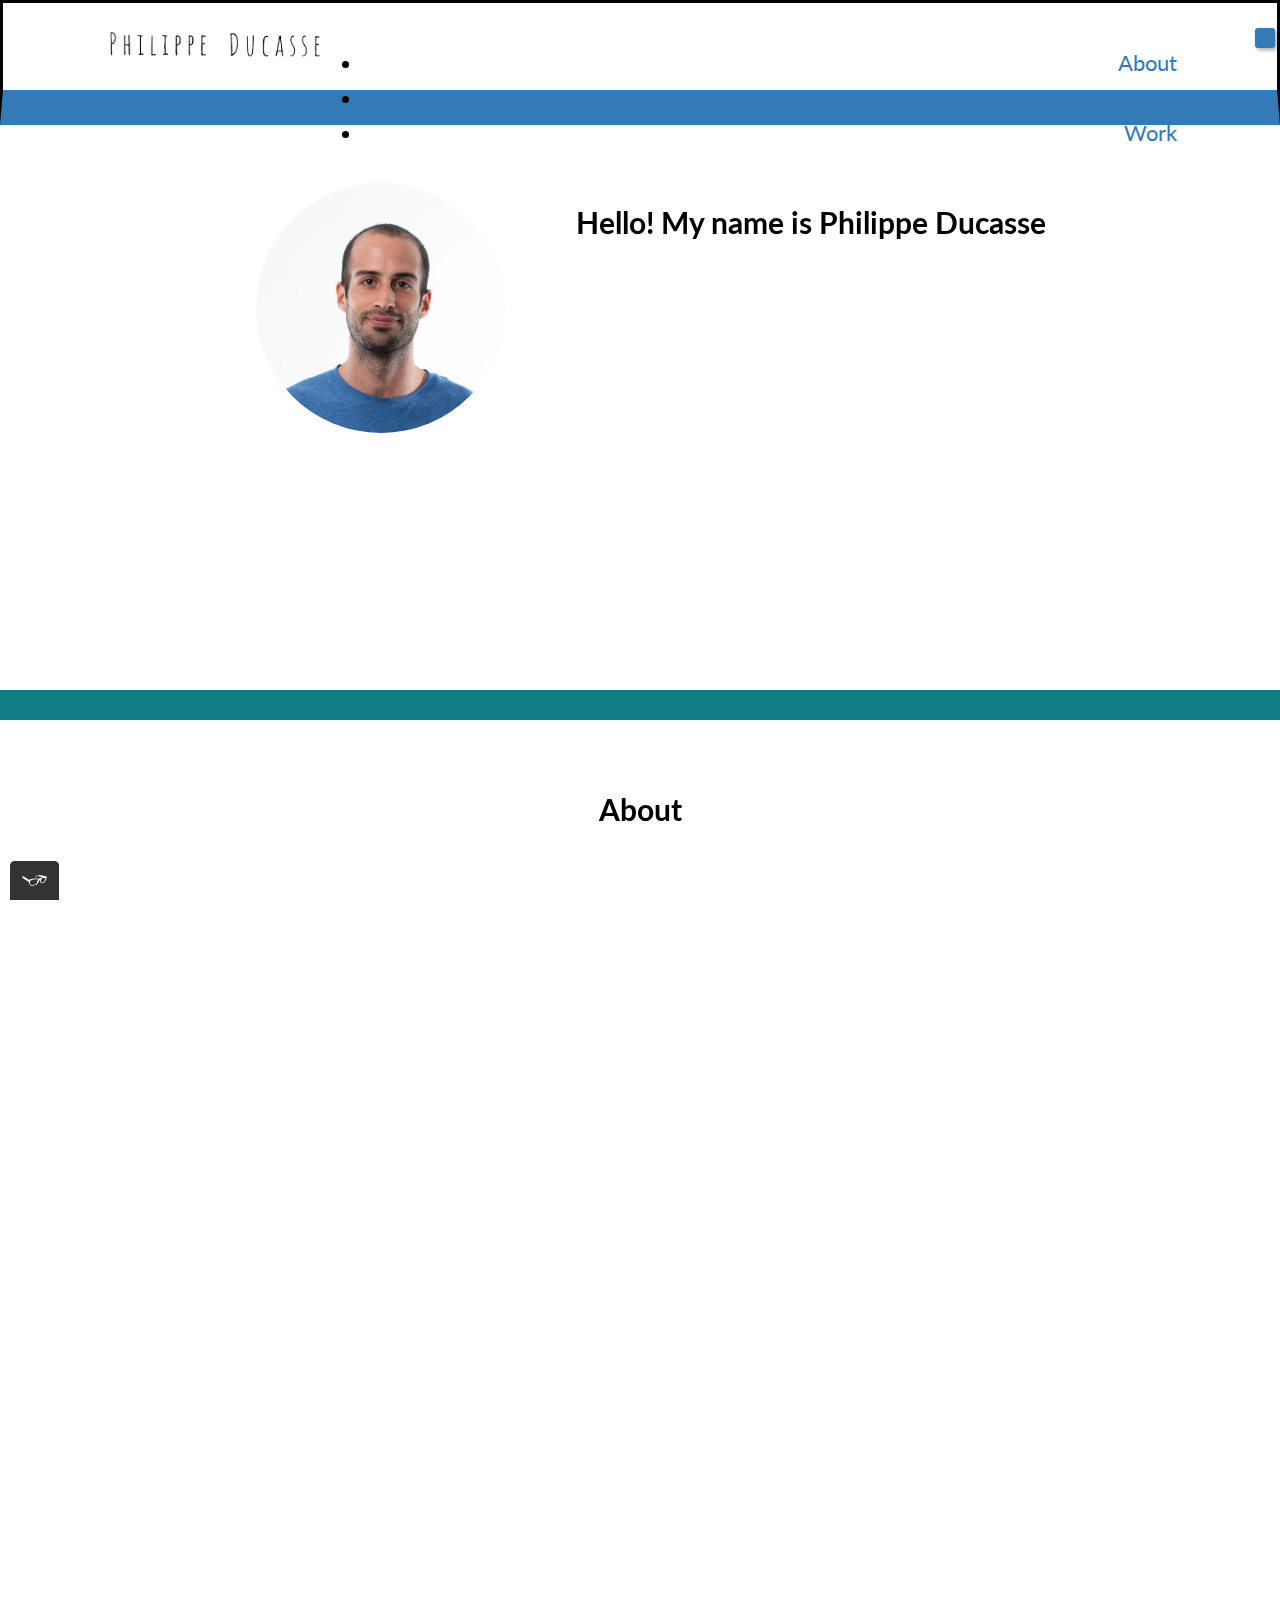
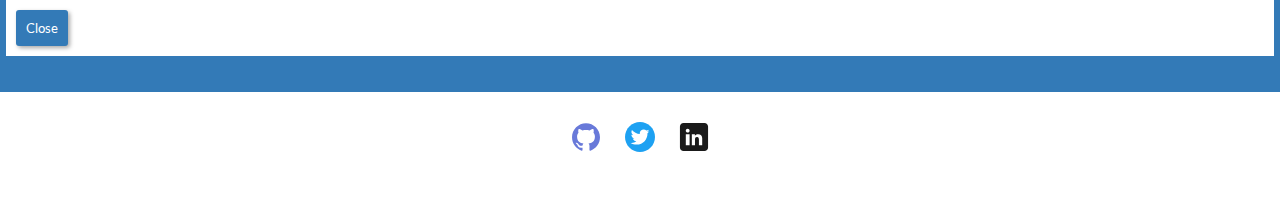
==== index.html @ f74b8f31 "changed angular ss" ====
<!DOCTYPE html>
<html lang="en">

<head>
    <meta name="viewport" content="width=device-width, initial-scale=1" charset="UTF-8">
    <title>Philippe Ducasse Portfolio</title>
    <link class="shortcut-icon" rel="shortcut icon" type="image/x-icon" href="img/logo.svg" height="auto">
    <link rel="normalize" type="text/css" href="css/normalize.css">
    <link href="https://fonts.googleapis.com/css2?family=Lato:wght@400;700&display=swap" rel="stylesheet">
    <link href="https://cdn.jsdelivr.net/npm/bootstrap@5.3.1/dist/css/bootstrap.min.css" rel="stylesheet"
        integrity="sha384-4bw+/aepP/YC94hEpVNVgiZdgIC5+VKNBQNGCHeKRQN+PtmoHDEXuppvnDJzQIu9" crossorigin="anonymous">
    <link rel="stylesheet" type="text/css" href="css/styles.css">
</head>

<body>
    <header class="page-header">
        <a href="#home">
            <img class="page-header__item page-header__logo" src="img/PDname_inline.png" alt="philippe ducasse">
        </a>
        <nav class="navbar navbar-expand-md page-header__item">
            <button class="navbar-toggler" type="button" data-bs-toggle="collapse"
                data-bs-target="#navbarSupportedContent" aria-controls="navbarSupportedContent" aria-expanded="false"
                aria-label="Toggle navigation">
                <span class="navbar-toggler-icon"></span>
            </button>

            <div class="collapse navbar-collapse" id="navbarSupportedContent">
                <ul class="navbar-nav mr-auto">
                    <li class="nav-item active">
                        <a class="nav-link navigation-list__item" href="#about" id="nav-home">About </a>
                    </li>
                    <li class="nav-item">
                        <a class="nav-link navigation-list__item" href="#contact">Contact</a>
                    </li>
                    <li class="nav-item">
                        <a class="nav-link navigation-list__item" href="#work">Work</a>
                    </li>

                </ul>
            </div>
        </nav>
    </header>
    <section class="profile" id="home">
        <img src="img/portrait.jpg" alt="portrait of Philippe Ducasse" class="profile__portrait slide-in left">
        <div class="profile__description">
            <h1 class="slide-in right profile-title">Hello! My&nbsp;name&nbsp;is Philippe&nbsp;Ducasse</h1>
            <br>
            <h5 class="profile__description--summary slide-in bottom">
                I am a full-stack Javascript and Python web-developer with a background in circus and performance arts.
                <br>
                I am currently working as a front-end developer intern at <a href="https://github.com/Recruit-Bio" target="_blank">Recruit.Bio</a>.
                <br>
                Currently based in Berlin, Germany.
            </h5>
        </div>
    </section>
    <div class="background-bar2 hidden left"></div>
    <section class="about" id="about">
        <div class="hidden right">
            <h1>About</h1>
            <article>
                <p class="profile__description--summary hidden bottom">
                    I am a full-stack Javascript and Python web developer, primarily focused on ReactJS. After almost 10 years in the field of
                    contemporary circus and performance arts, I have switched to web development.
                    The experience I have acquired through performing arts, in particular my discipline and commitment to
                    hard work, attention to detail, and ability to
                    think outside the box give me unique skills in the field of software development.
                       
                </p>
            </article>
        </div>
        <div class="skills">
            <h3 class="skills-text  hidden left"> I am well versed in the following languages and frameworks:</h3>
            <img class="hidden left" src="img/Languages_logos/html.svg" alt="HTML logo" title="HTML">
            <img class= "hidden right" src="img/Languages_logos/css_logo.png" alt="css logo">
            <img class= "hidden bottom" src="img/Languages_logos/javascript.svg" alt="javascript logo">
            <img class= "hidden right" src="img/Languages_logos/typescript.svg" alt="typescript logo">
            <img class= "hidden left" src="img/Languages_logos/python.png" alt="python logo">
            <img class= "hidden left" src="img/Languages_logos/react.svg" alt="react logo">
            <img class= "hidden right" src="img/Languages_logos/react-native.svg" alt="react native logo">
            <img class= "hidden bottom" src="img/Languages_logos/node_logo.png" alt="node js logo">
            <img class= "hidden left" src="img/Languages_logos/angular.svg" alt="angular logo">
            <img class= "hidden right" src="img/Languages_logos/jquery.png" alt="Jquery logo">
            <img class= "hidden bottom" src="img/Languages_logos/bootstrap_logo.png" alt="bootstrap logo">
            <img class= "hidden left" src="img/Languages_logos/mongodb_logo.png" alt="mongoDB logo">
            <img class= "hidden bottom" src="img/Languages_logos/git-icon-logo-svg-vector.svg" alt="git logo">
            <img class= "hidden left" src="img/Languages_logos/firebase_logo.PNG" alt="firebase logo">
            <img class= "hidden right" src="img/Languages_logos/heroku.svg" alt="heroku logo">
            <img class= "hidden bottom" src="img/Languages_logos/aws.svg" alt="aws logo">
            <h5 class="skills-text  hidden left"> Appart from a variety of programming languages, I am also fluent in 5 regular languages!</h5>
            <img class= "hidden bottom" src="img/country_flags/uk.svg" alt="france logo">
            <img class= "hidden top" src="img/country_flags/germany.png" alt="france logo">
            <img class= "hidden left" src="img/country_flags/france.png" alt="france logo">
            <img class= "hidden right" src="img/country_flags/italy.png" alt="france logo">
            <img class= "hidden bottom" src="img/country_flags/spain.svg" alt="france logo">



        </div>
        <a href="files/Ducasse-Philippe-CV.pdf" class="button hidden left" download>Download my CV</a>
    </section>
    <div class="background-bar1 hidden right"></div>
    <section class="contact hidden right" id="contact">
        <h1 class="contact hidden right">Contact</h1>
        <br>
        <h5 class="hidden left"> Want me on your team? Feel free to reach out to me on your prefered platform. I'm also very open for any collaborations.</h5>
        <br>
        <div class="hidden right">
        <h5>
            Telephone: <a href="tel:+4915203723752"> +4915203723752</a>
        </h5>
        <h5>
            Email: <a href="mailto:info@philippeducasse.com">info@philippeducasse.com</a>
        </h5>
        <h5>
            <a href="https://www.linkedin.com/in/philippe-ducasse/">LinkedIn</a>
        </h5>
        </div>
    </section>
    <div class="my-work" id="work">
        <div class="background-bar2 hidden right"></div>
        <h1 class="work-title hidden left ">My Work</h1>
        <container class="grid">
        </container>
    </div>

        <!-- Modal -->
        <div class="modal fade" id="projectModalCenter" tabindex="-1" role="dialog"
            aria-labelledby="projectModalCenterTitle" aria-hidden="true">
            <div class="modal-dialog modal-dialog-centered" role="document">
                <div class="modal-content">
                    <div class="modal-header">
                        <h5 class="modal-title" id="projectModalLongTitle"></h5>
                    </div>
                    <div class="modal-body">
                    </div>
                    <div class="modal-footer">
                        <button type="button" class="btn btn-primary" data-bs-dismiss="modal">Close</button>
                    </div>
                </div>
            </div>
        </div>
    <footer class="page-footer">
        <div class="social-media">
            <a href="https://github.com/philippeducasse" target="_blank">
                <img src="img/github_icon.svg" alt="Githublogo">
            </a>
            <a href="https://twitter.com/PhiDucasse" target="_blank ">
                <img src="img/twitter_icon.svg" alt="Twitterlogo">
            </a>
            <a href="https://linkedin.com/in/philippe-ducasse-817494294" target="_blank">
                <img src="img/linkdin_icon.svg" alt="Linkdinlogo">
            </a>
        </div>
    </footer>
    <script src="js/tota11y.min.js"></script>
    <script defer src="js/animations.js"></script>
    <script src="https://cdn.jsdelivr.net/npm/bootstrap@5.3.1/dist/js/bootstrap.bundle.min.js"
    integrity="sha384-HwwvtgBNo3bZJJLYd8oVXjrBZt8cqVSpeBNS5n7C8IVInixGAoxmnlMuBnhbgrkm"
    crossorigin="anonymous"></script>
    <script src="https://code.jquery.com/jquery-2.1.3.min.js"></script>
    <script src="http://maxcdn.bootstrapcdn.com/bootstrap/3.3.1/js/bootstrap.min.js"></script>
    <script src="js/script.js"></script>
</body>

</html>
---- css/styles.css ----
:root {
    --primary-color:#337ab7;
    --secondary-color:#107d85;
    --tertiary-color:#94b1cf;
    --fourth-color:#489c79;
    --text-color:#fff;
    --font-weight-1:700;
}

/* BODY */

* {
    box-sizing: border-box;
}
html {
    scroll-behavior: smooth;
    overflow-x: hidden;
  }
.shortcut-icon{
    max-width: auto;
    height: auto;
}
body {
    font-family: 'Lato', sans-serif;
    font-weight: 400;
    font-size: 16px;
    line-height: 1.6;
    margin: 0;
    min-height: 100vh;
    display: flex;
    flex-direction: column;
   
}

section{
    min-height:50vh;
    margin:4.5% 20%;
}

h1 {
    font-size: 30px;
    font-weight: var(--font-weight-1);
    margin: 15px 0;
}
h2 {
    margin-top: 0;
    margin-bottom: 25px;
    font-size: 24px;
    font-weight: var(--font-weight-1);
}
h3 {
    font-size: 18px;
    font-weight: var(--font-weight-1);
}
a {
    color: var(--primary-color);
  }

a:hover, a:focus {
    color: var(--tertiary-color)
}

a:active {
    color: var(--tertiary-color);
}
button,
.button{
    border: none;
    display: inline-block;
    font-family: inherit;
    background-color:var(--primary-color);
    box-shadow: 2px 2px 4px rgba(0, 0, 0, 0.34);
    color:var(--text-color);
    text-decoration: none;
    padding:10px;
    border-radius: 3px;
    transition:500ms;
    margin: 30px;
}

.button:hover,
.button:focus{
    cursor: pointer;
    opacity: 0.8;
}




/* HEADER */
.page-header{
    display: flex;
    width: 100%;
    height: 125px;
    padding: 20px 100px;
    border-bottom: 35px solid var(--primary-color);
    /* border-image: linear-gradient(45deg,var(--primary-color),var(--tertiary-color))1; */
    border-bottom-width: 35px;
    border-style: solid;
    background-color: #fffF;
}
.page-header__logo{
    width: 220px; 
    padding-bottom: 15px;
}
.page-header__item {
    flex-basis: 150px;
    flex-shrink: 1;
    font-size: 22px;
}
.page-header__item:last-child{
    flex-grow:1;
    text-align: right;
}
.navigation-list__item--active {
    text-decoration: none;
}
.navigation-list{
    list-style-type: none;
}
.navigation-list li{
    display: inline-block;
    margin-left: 15px;
}
.navigation-list__item{
    text-decoration: none;
}
.nav-item{
    z-index: 5;
}

.collapse{
    justify-content: right;
}
.navbar-toggler{
    margin: 5px;
    display: flex;
    position:absolute;
    right: 0;
}

/* INDEX PAGE */

.profile {
    display: flex;
    justify-content: center;
    position: relative;
    
}

.profile__portrait {
    width: 250px;
    height: 250px;
    margin-right: 70px;
    float:left;
    border-radius: 50%;
}

/* ABOUT PAGE */
article{
    margin-top: 30px;
}
.about {
    text-align: center;
    margin-top: 50px;
}

.skills {
    margin-top: 30px;
}
.skills-text{
    margin: 30px 0;
}
.skills img {
    width: 50px;
    height:50px;
    margin: 10px;
}

/* CONTACT PAGE */

.contact{
    text-align: center;
}
.contact__form{
    margin:50px
}
.standard-label{
    padding: 30px 30px;
    margin-top: 30px;
}
.contact h5{
    margin: 20px 0;
}
/* FOOTER */

.page-footer {
    clear: both;
    display: flex;
    flex-direction:column;
    text-align: center;
    padding-bottom: 30px;
    border-top: 30px solid var(--primary-color);
    margin-top: auto;
}
.social-media img{
    padding: 10px;
    margin-top: 20px;
}
.social-media a:hover{
    text-decoration: none;
}
.social-media a{
    text-decoration: none;
}

/* WORK PAGE */

.work-title{
    text-align: center;
    padding: 30px 0;
    
}

#technologies{
    text-align: left;
}
    /* start grid fallback */
.my-work{
    background-color: #fff;
    padding: 30px 0 50px;
}
/* end grid fallback */
.screenshot{
    width: 80%;
    margin: 20px auto;
}
.btn {
    margin: 10px;
    display: inline-block;
}

.modal-button {
     display: flex;
     align-items: center;
     justify-content: center;
     margin: 0 auto;
    background-color: var(--primary-color);
}
.background-bar1{
    width: 100%;
    height: 30px;
    /* background-image: linear-gradient(45deg, var(--primary-color),var(--tertiary-color)); */
    background-color: var(--primary-color);

    z-index:0;
    transition: 3s!important;
     
}
.background-bar2{
    width: 100%;
    height: 30px;
    /* background-image: linear-gradient(45deg,var(--tertiary-color), var(--primary-color)); */
    background-color: var(--secondary-color);
    z-index:0;
    transition: 3s!important;
}
/* .background-bar3{
    position: absolute;
    top: 100px;
    width: 100%;
    height: 100px;
    background-color: #578ab7;
    z-index:0;
} */

/* GRID */

@supports (display:grid) { /*tells the bowser that if it can support it, display this property*/

    .grid{
        display:grid;
        grid-template-columns: 1fr 1fr 1fr;
        grid-gap: 25px;
        
    }
.grid__item {
    display: flex;
    flex-direction: column;
    justify-content: space-around;
    padding:20px;   
    text-align: center;
    width: auto; /*makes browser take up as much space as given*/
    min-width: 200px;
    height: 370px;
    margin: 0;
    border: 6px solid var(--primary-color);
    background-color: #fff;
    border-radius: 10px;
    box-shadow: 8px 8px 8px rgba(0, 0, 0, 0.34);

}
.grid__item:nth-child(2){
    transition-delay: 200ms;
}
.grid__item:nth-child(3){
    transition-delay: 400ms;
}
.grid__item:nth-child(4){
    transition-delay: 600ms;
}
.grid__item:nth-child(5){
    transition-delay: 200ms;
}
.grid__item:nth-child(6){
    transition-delay: 400ms;
}


.grid__item:hover {
    border: 6px solid var(--tertiary-color);
    transition: 800ms;
    box-shadow: none;

}

}

/* MODAL */

.modal-image {
    max-width: 400px;
    max-height: 500px;
    display: flex;
    margin: 10px auto;
    transition: transform .2s; /* Animation */
}
.modal-image:hover {
    transform: scale(1.2);
}
.modal-content {
    border: 6px solid var(--primary-color);
}
.modal-title {
    text-align: center;
}
.modal-header{
    border-bottom: 5px solid var(--primary-color);
    justify-content: center;
    padding-bottom: 0;
}
.modal-footer{
    border-top: 5px solid var(--primary-color);
}
.project-description {
    margin: 30px 15px 15px;
}
.modal-links{
    margin: 0 auto;
    text-align: center;
}
.modal-github-link {
    display: block;
}
.live-link {
    display: block;
}
.btn-primary{
    background-color: var(--primary-color);
}
.btn-primary:hover{
    background-color: var(--secondary-color);
}

/* ANIMATIONS */

/* no transitions if user has this setting */
@media(prefers-reduced-motion){
    .hidden{
        transition:none
    }
}
.slide-in {
    opacity:0;
    filter:blur(5px);
    transition: all 1s;
}
.hidden{
    opacity:0;
    filter:blur(5px);
    transition: all 1s;

}
.hidden.left {
    transform: translateX(-10vw);
}

.hidden.right {
    transform: translateX(10vw);
}
.hidden.bottom {
    transform: translateY(10vh);
} 
.slide-in.left {
    transform: translateX(-10vw);
}

.slide-in.right {
    transform: translateX(10vw);
}
.slide-in.bottom {
    transform: translateY(10vh);
}
.shows {
    opacity: 1 ;
    filter: blur(0);
    transform: translateX(0) !important;
    transform: translate(0) !important;
    transition: all 1.5s;
}


/* CASE STUDY PAGE */

.case-study{
    display: flex;
    margin: 6% 3%;
    flex-direction: column;
    justify-content: center;
    align-items: center;
    flex-shrink: 1;
    border: 5px solid var(--primary-color); 
    border-radius: 10px;
    background-color: #fff;
}
.case-study-body{
    background-color: #d0deed
}
.case-study h1{
    margin-bottom: 4%;
}
.case-study img {
    max-width: 60%;
    min-width: 20%;
    width: auto;
    height: auto;
    margin: 5% 0;
    border-radius: 10px;
}
.cs-title{
    color: var(--primary-color);
    display: flex;
    justify-content: center;
    margin-top: 50px;
}
.case-study section{
    margin: 0 7%;
  
}
.overview img{
    float: right;
    width: 100%;
}

.text-img{
    display: flex;
    flex-direction: row;
}
.text-text{
    width: 50%;
    padding: 5%;
}
.overview-text{
    padding: 20px;
}

.objective img {
    max-width: 100%;
    height: auto;
}
.cs-favorites{
    max-width: 100%!important;
}
#purpose-img{
    width: 50%;
}
#challenges-img{
    width: 50%;
}
.cs-links a{
    padding: 30px
}
.challenges h2{
    margin-top: 20px
}

/* RESPONSIVE BREAKPOINTS */
@media (max-width:500px){
    .profile{
        flex-direction: column;
        align-items: center;
        text-align: center;
    }
    .profile__portrait{
        margin: 0 0 30px;
    }
    .profile__description{
        width: 300px;
    }
    .profile__description--summary{
        font-size: 14px;
    }
    .grid {
        grid-template-columns: 1fr;
        margin: 0;
        
        }
        .grid__item{
            max-width: 80%;
            margin: 0 auto;
        }
        .grid__item img {
            max-width: 200px;
        }
    .modal-image {
        max-width: 250px;
    }
    .page-header{
        margin:0;
        padding: 20px
    }
    .page-header__logo{
        max-width: 100%;
        min-width: 60%;
        padding: 10px 0 0;
    }
    .about{
        padding: 0 20px;
    }
    #about{
            margin: 0 30px;
        }
    #about h1{
        margin-top: 20px;
    }
    
    .profile h1{
        font-size: 22px;
    }
    .profile p {
        font-size: 14px;
    }
    .profile__description{
        width: 90%;
    }
    .navbar-collapse.show{
        margin-top: 80px;
    }
    .navbar-collapse.show{
        margin-top: 32px;
        font-size: 22px;
        padding: 0;
    }
    #nav-home{
        padding-top: 25px;
        color: #fff;
    }
    .nav-link:hover{
        color: var(--tertiary-color);
    }
    #about{
        margin: 0 30px;
    }
    .text-img{
        flex-direction: column;
        align-items: center;
    }
    .text-text{
        width: 100%;
    }
}
@media (min-width:500px) and (max-width:650px){
    .grid{
        grid-template-columns: 1fr 1fr;
        margin: 0 20px;
        }
        .profile{
            flex-direction: column;
            align-items: center;
            text-align: center;
            margin: 50px;
        }
        .profile__portrait{
            margin: 0 0 30px;
        }
        .profile__description{
            width: 90%;
        }
        .profile h1{
            font-size: 22px;
        }
        .profile p {
            font-size: 14px;
        }
        .page-header{
            padding: 20px 50px;
        }
        .navbar-collapse.show{
            margin-top: 80px;
        }
        .navbar-collapse.show{
            margin-top: 32px;
            font-size: 20px;
            padding: 0;
        }
        
        #about{
            margin: 0 30px;
        }
        .text-img{
            flex-direction: column;
            align-items: center;
        }
        .text-text{
            width: 100%;
        }
        }
@media (min-width: 650px) and (max-width:750px){
    .grid{
        grid-template-columns: 1fr 1fr;
        margin: 0 25px;
    }
    .profile h1{
        font-size: 22px;
    }
    .profile p {
        font-size: 14px;
    }
    .profile{
        flex-direction: column;
        align-items: center;
        text-align: center;
        margin: 50px;
    }
    .profile__portrait{
        margin: 0 0 30px;
    }
    .profile__description--summary{
        font-size: 18px;
    }
    .navbar-collapse.show{
        margin-top: 32px;
        font-size: 22px;
        padding: 0;
    }
    #nav-home{
        padding-top: 25px;
        color: #fff;
    }
    #about{
        margin: 0 50px;
    }
    .text-img{
        flex-direction: column;
        align-items: center;
    }
    .text-text{
        width: 100%;
    }
}
@media (min-width: 750px) and (max-width:900px){
    .grid{
        grid-template-columns: 1fr 1fr;
        grid-gap: 50px;
        margin: 0 50px;
    }
    .profile p {
        font-size: 14px;
    }
    .profile h1 {
        font-size: 22px;
    }
    #about{
        margin: 0 50px;
    }
    .text-img{
        flex-direction: column;
        align-items: center;
    }
    .text-text{
        width: 100%;
    }
}
@media (min-width:900px) and (max-width:1100px){
    .grid{
        grid-gap: 30px;
        margin: 0 50px;
    }
    
    h1{
    font-size: 30px;
    }
    .profile h1 {
        display: block;
    }   
}
@media(min-width:1100px){
    .grid {
        grid-gap: 50px;
        margin: 0 100px;
    }
    .profile h1 {
        display: block;
    }
    .profile-title{
        width: 120%;
    }
}
/* chattyApp video */

.video-container{
    display: flex;
    align-items: center;
}
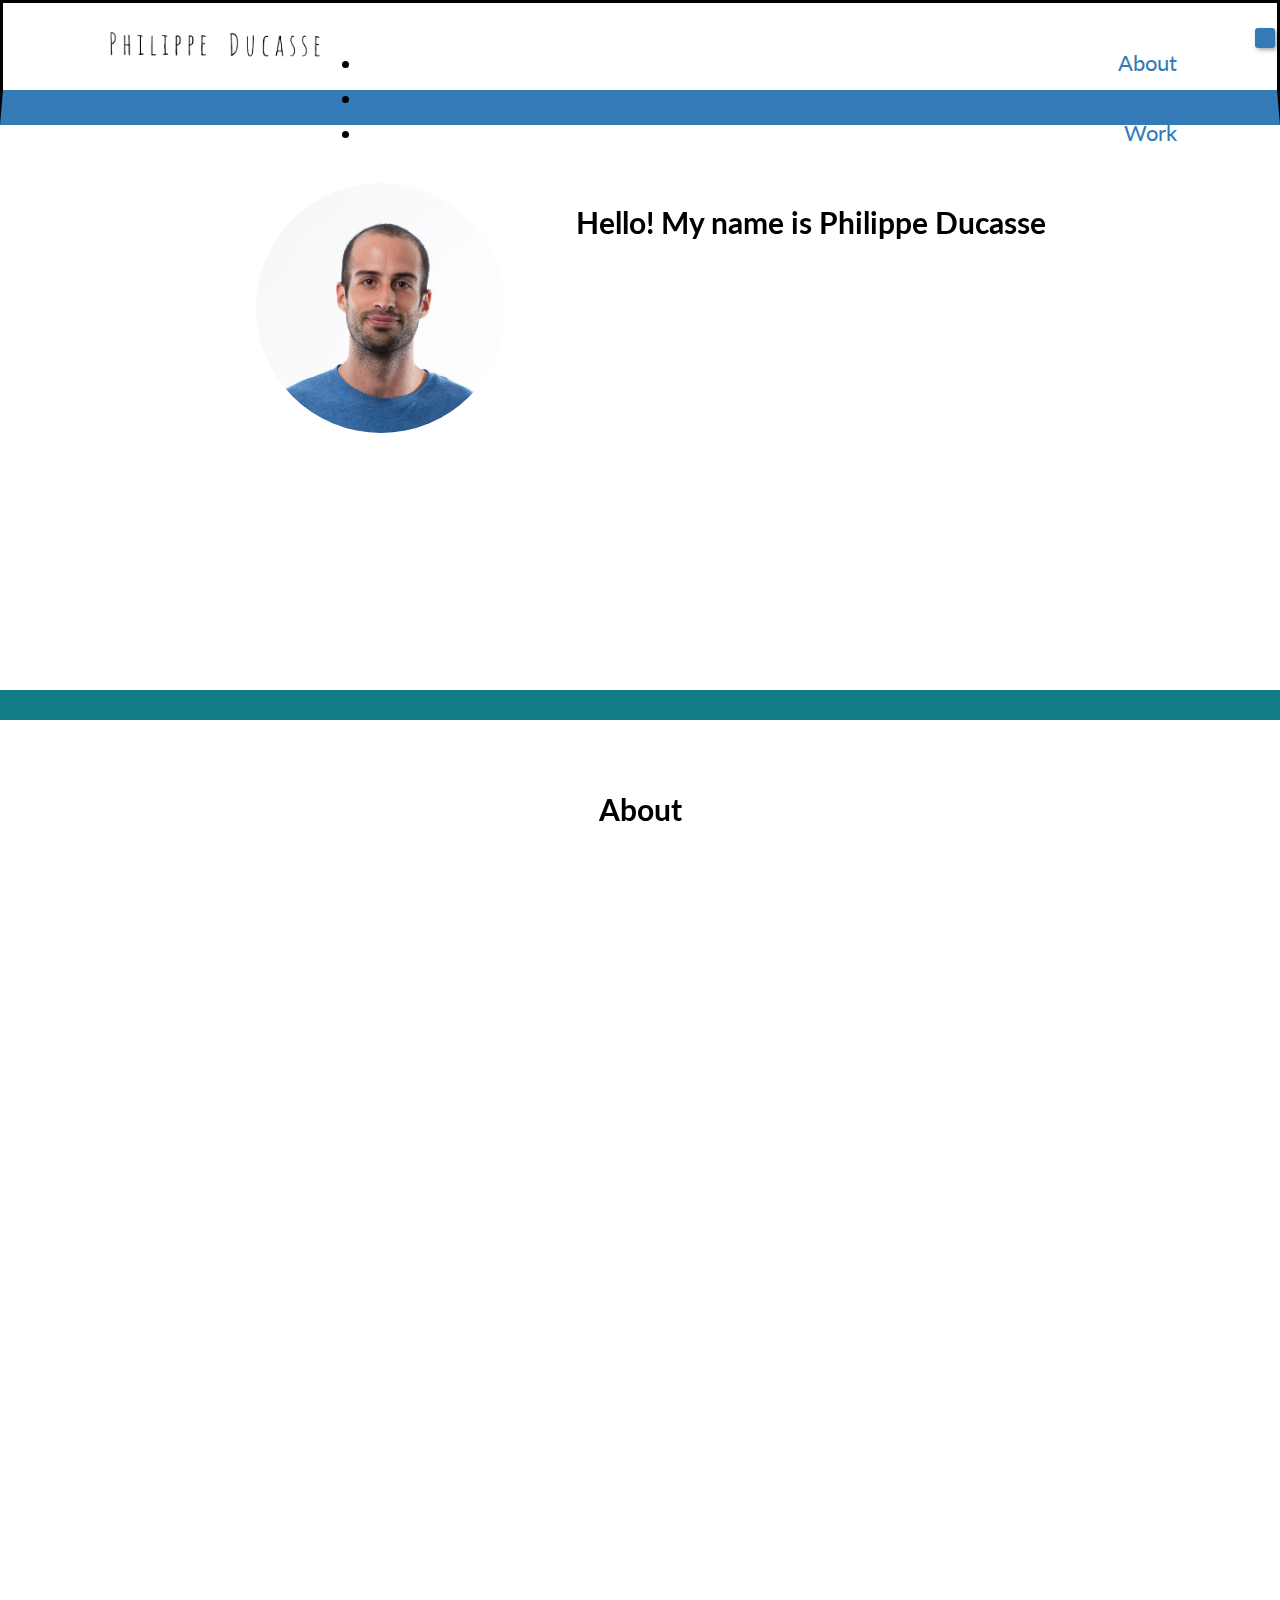
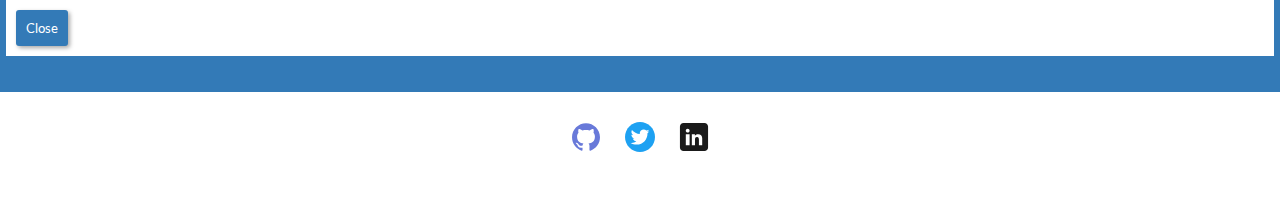
==== commit 036bb5db: "removed totally" ====
--- a/index.html
+++ b/index.html
@@ -153,7 +153,6 @@
             </a>
         </div>
     </footer>
-    <script src="js/tota11y.min.js"></script>
     <script defer src="js/animations.js"></script>
     <script src="https://cdn.jsdelivr.net/npm/bootstrap@5.3.1/dist/js/bootstrap.bundle.min.js"
     integrity="sha384-HwwvtgBNo3bZJJLYd8oVXjrBZt8cqVSpeBNS5n7C8IVInixGAoxmnlMuBnhbgrkm"
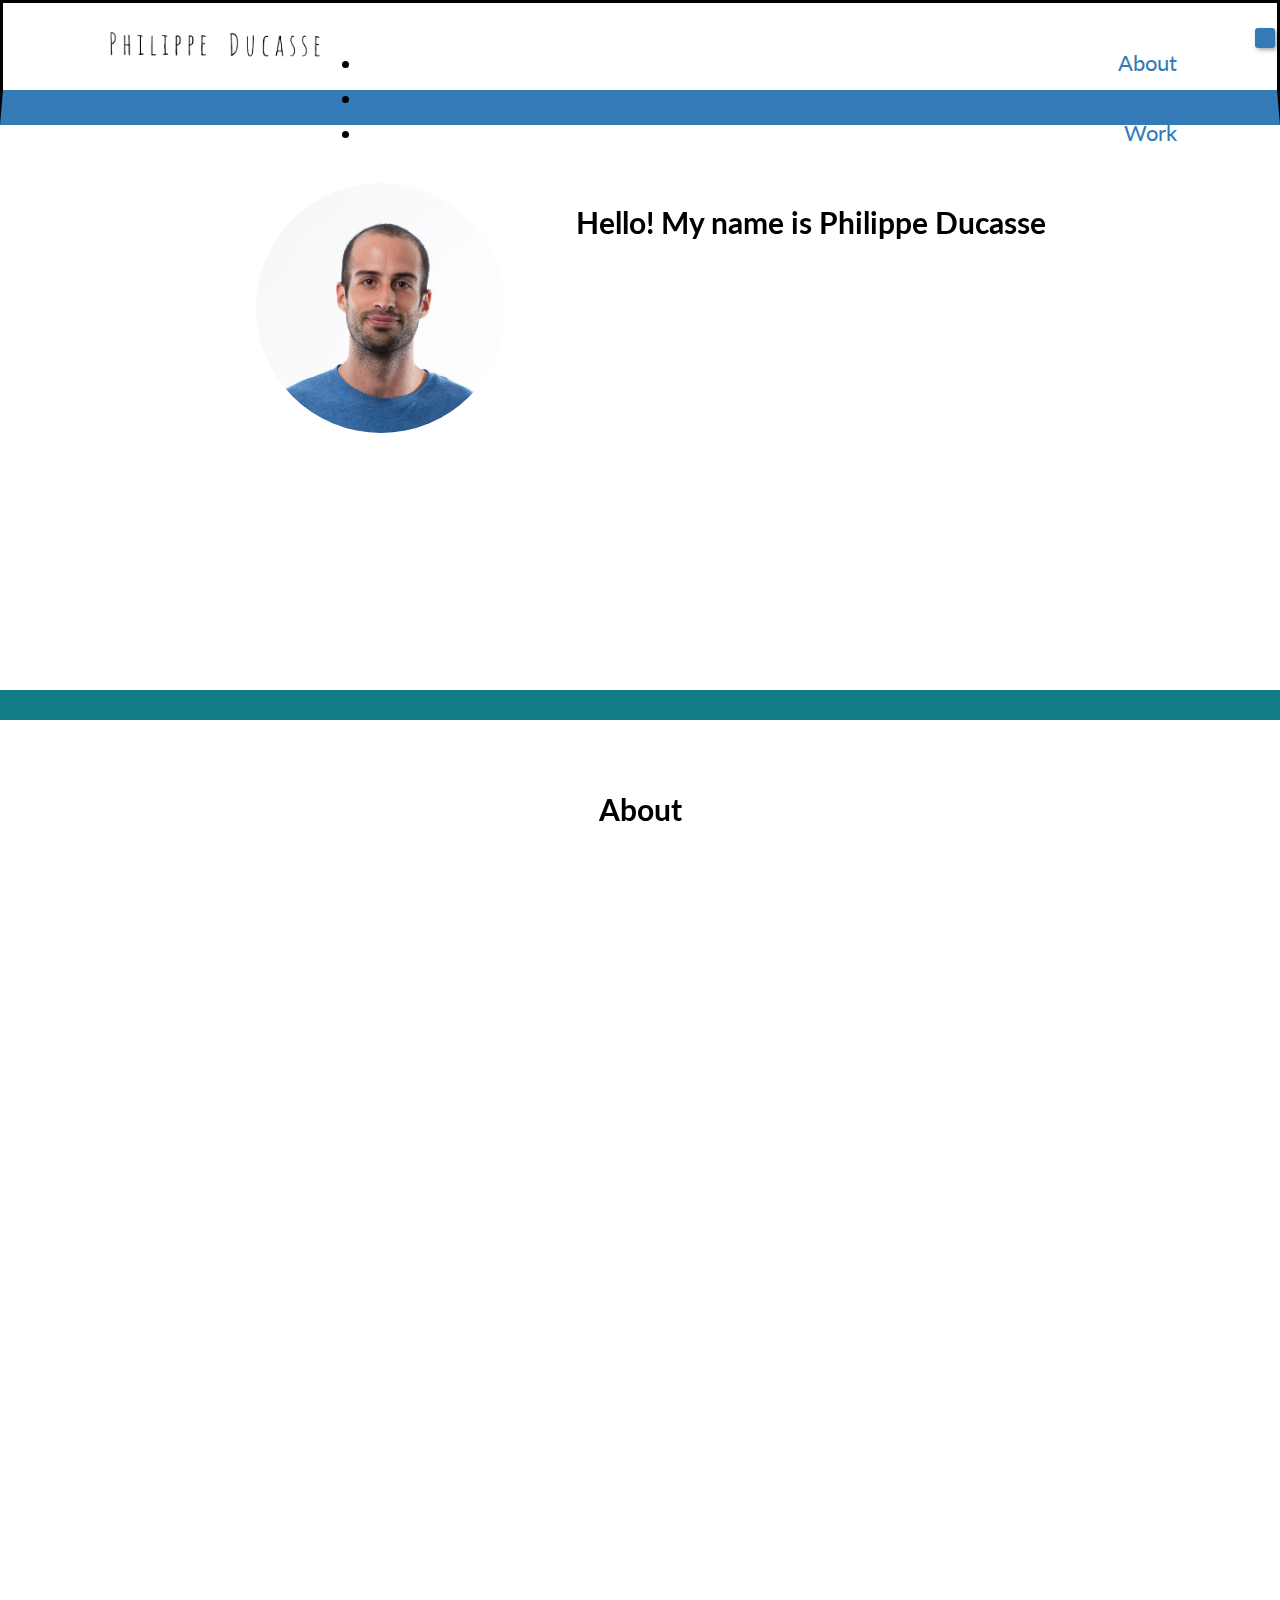
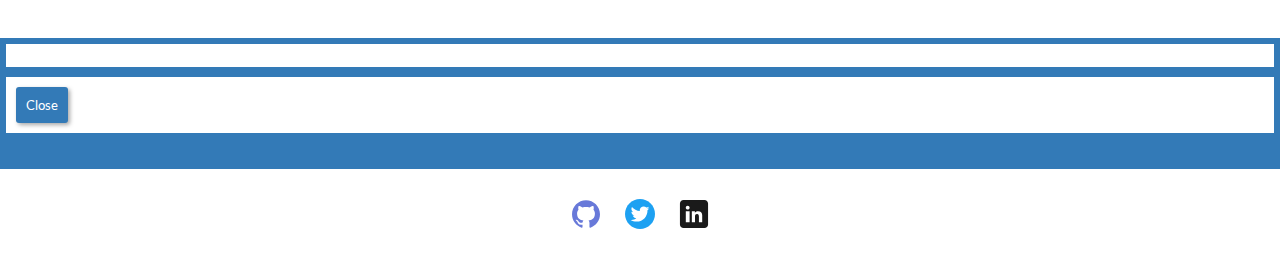
==== commit b8b0bac7: "updated cv and skills" ====
--- a/index.html
+++ b/index.html
@@ -46,11 +46,11 @@
             <h1 class="slide-in right profile-title">Hello! My&nbsp;name&nbsp;is Philippe&nbsp;Ducasse</h1>
             <br>
             <h5 class="profile__description--summary slide-in bottom">
-                I am a full-stack Javascript and Python web-developer with a background in circus and performance arts.
+                I am a Javascript web-developer with a background in circus and performance arts.
                 <br>
-                I am currently working as a front-end developer intern at <a href="https://github.com/Recruit-Bio" target="_blank">Recruit.Bio</a>.
+                I am currently working as a full-stack developer for Kulstätte 58 GmbH.
                 <br>
-                Currently based in Berlin, Germany.
+                Based in Berlin, Germany.
             </h5>
         </div>
     </section>
@@ -60,7 +60,7 @@
             <h1>About</h1>
             <article>
                 <p class="profile__description--summary hidden bottom">
-                    I am a full-stack Javascript and Python web developer, primarily focused on ReactJS. After almost 10 years in the field of
+                    I am a Javascript web developer, primarily focused on ReactJS. After almost 10 years in the field of
                     contemporary circus and performance arts, I have switched to web development.
                     The experience I have acquired through performing arts, in particular my discipline and commitment to
                     hard work, attention to detail, and ability to
@@ -76,11 +76,16 @@
             <img class= "hidden bottom" src="img/Languages_logos/javascript.svg" alt="javascript logo">
             <img class= "hidden right" src="img/Languages_logos/typescript.svg" alt="typescript logo">
             <img class= "hidden left" src="img/Languages_logos/python.png" alt="python logo">
-            <img class= "hidden left" src="img/Languages_logos/react.svg" alt="react logo">
+            <img class= "hidden bottom" src="img/Languages_logos/react.svg" alt="react logo">
+            <img class= "hidden left" src="img/Languages_logos/GitHub.png" alt="react logo">
             <img class= "hidden right" src="img/Languages_logos/react-native.svg" alt="react native logo">
             <img class= "hidden bottom" src="img/Languages_logos/node_logo.png" alt="node js logo">
             <img class= "hidden left" src="img/Languages_logos/angular.svg" alt="angular logo">
             <img class= "hidden right" src="img/Languages_logos/jquery.png" alt="Jquery logo">
+            <img class= "hidden right" src="img/Languages_logos/django.svg" alt="typescript logo">
+            <img class= "hidden left" src="img/Languages_logos/java.svg" alt="python logo">
+            <img class= "hidden left" src="img/Languages_logos/wordpress.svg" alt="react logo">
+            <img class= "hidden right" src="img/Languages_logos/docker.svg" alt="react native logo">
             <img class= "hidden bottom" src="img/Languages_logos/bootstrap_logo.png" alt="bootstrap logo">
             <img class= "hidden left" src="img/Languages_logos/mongodb_logo.png" alt="mongoDB logo">
             <img class= "hidden bottom" src="img/Languages_logos/git-icon-logo-svg-vector.svg" alt="git logo">
@@ -97,7 +102,7 @@
 
 
         </div>
-        <a href="files/Ducasse-Philippe-CV.pdf" class="button hidden left" download>Download my CV</a>
+        <a href="files/Ducasse_Philippe_CV.pdf" class="button hidden left" download>Download my CV</a>
     </section>
     <div class="background-bar1 hidden right"></div>
     <section class="contact hidden right" id="contact">
--- a/css/styles.css
+++ b/css/styles.css
@@ -614,6 +614,10 @@
             font-size: 20px;
             padding: 0;
         }
+        #nav-home{
+            padding-top: 25px;
+            color: #fff;
+        }
         
         #about{
             margin: 0 30px;
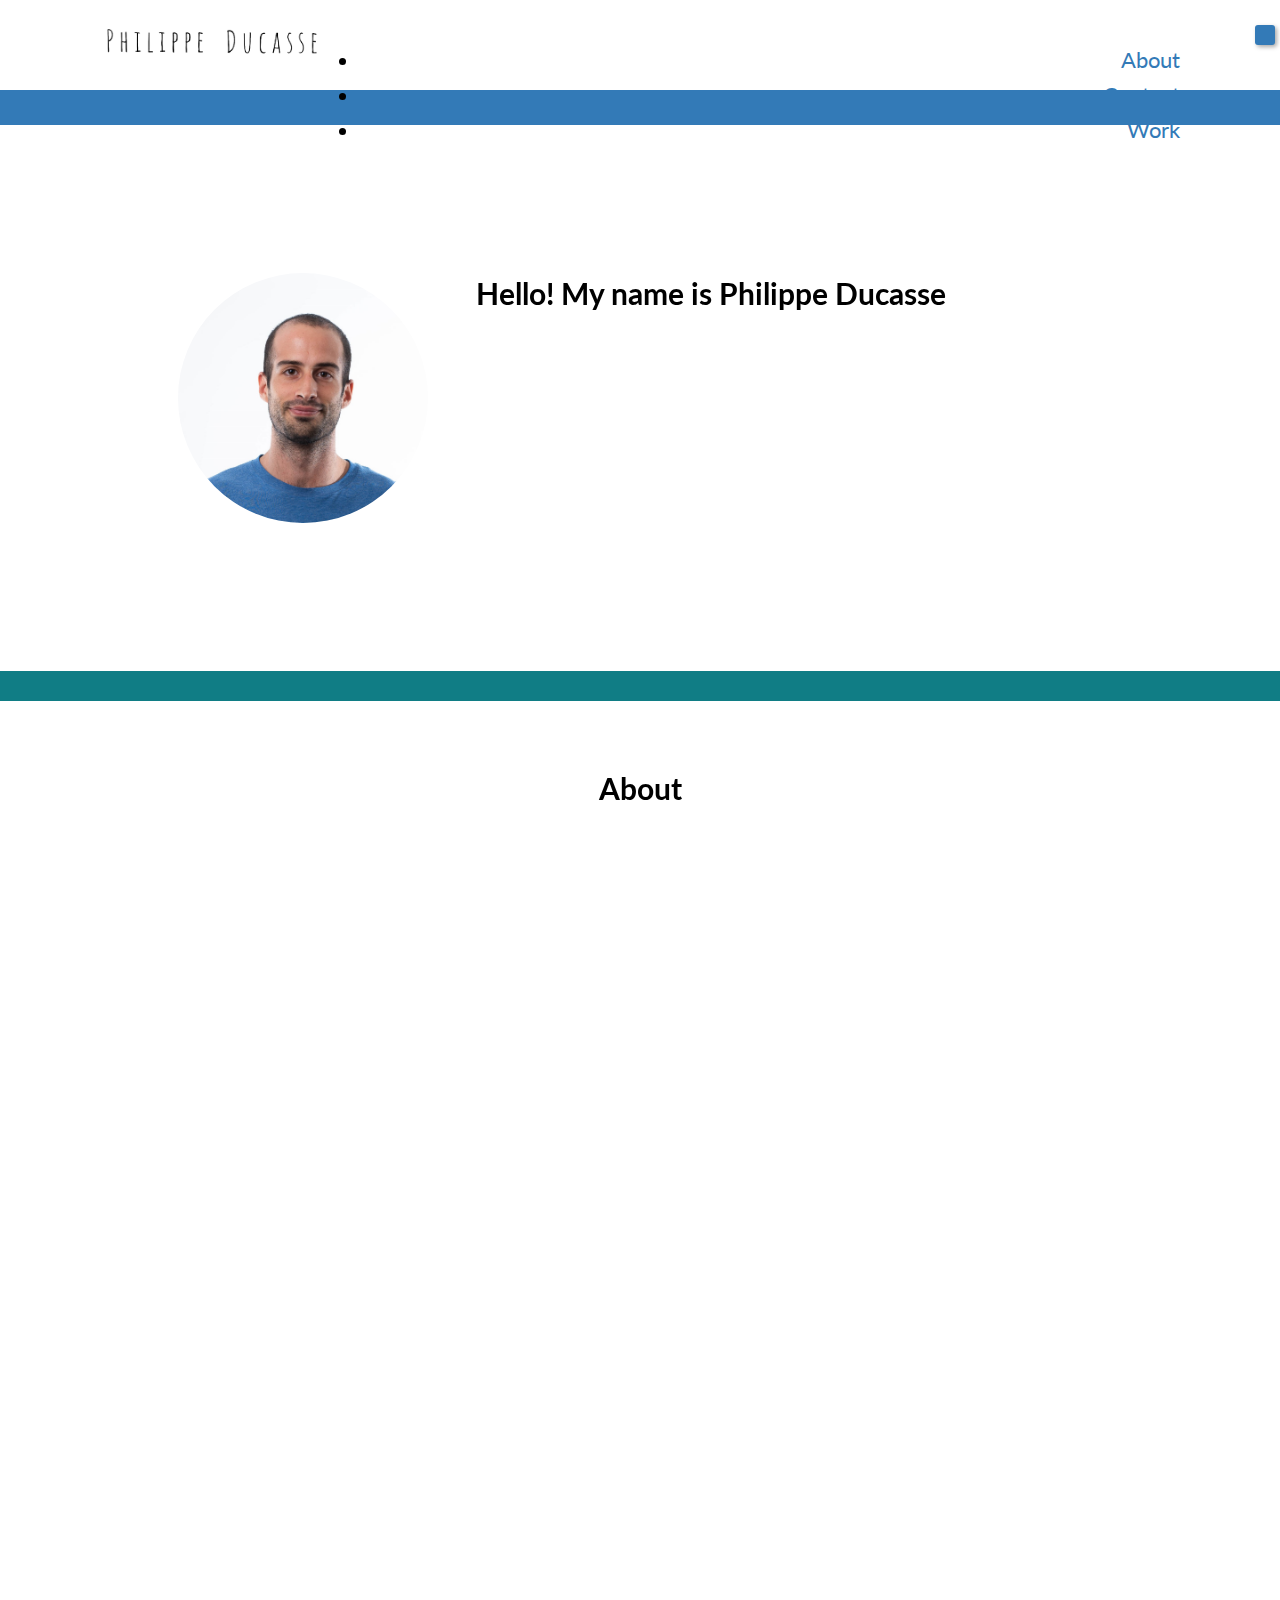
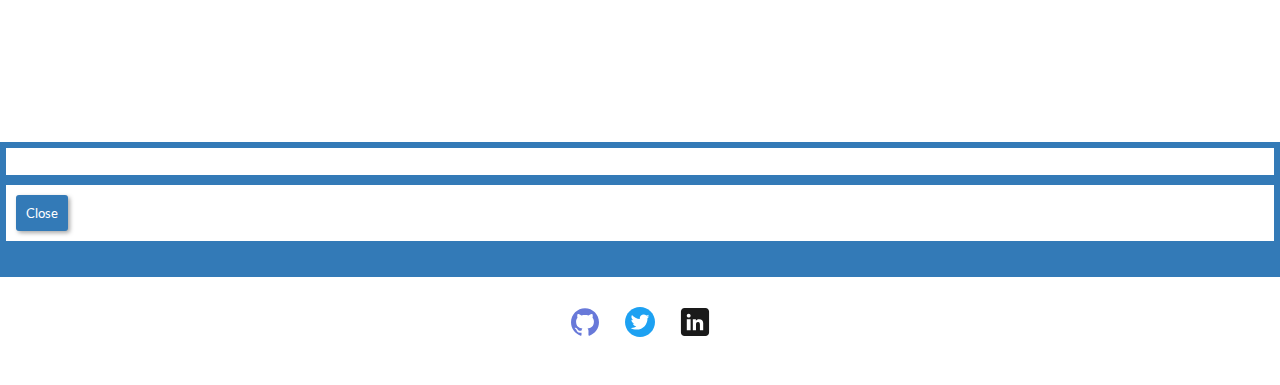
==== commit 0fc640ff: "display changes" ====
--- a/index.html
+++ b/index.html
@@ -45,13 +45,18 @@
         <div class="profile__description">
             <h1 class="slide-in right profile-title">Hello! My&nbsp;name&nbsp;is Philippe&nbsp;Ducasse</h1>
             <br>
-            <h5 class="profile__description--summary slide-in bottom">
-                I am a Javascript web-developer with a background in circus and performance arts.
-                <br>
-                I am currently working as a full-stack developer for Kulstätte 58 GmbH.
-                <br>
-                Based in Berlin, Germany.
-            </h5>
+            <div class="profile__description--summary slide-in bottom">
+
+                <h5 class="">
+                    I am a Typescript web-developer with a background in circus and performance arts.
+                </h5>
+                <p >
+                    I am currently working as a full-stack developer for <a href="https://www.achtsamkeitsakademie.de" target="_blank">Achtsamkeitsakademie</a>.
+                </p>
+                <p> 
+                    Based in Berlin, Germany.
+                </p>
+            </div>
         </div>
     </section>
     <div class="background-bar2 hidden left"></div>
--- a/css/styles.css
+++ b/css/styles.css
@@ -16,6 +16,7 @@
 html {
     scroll-behavior: smooth;
     overflow-x: hidden;
+    background-color: #d0deed;
   }
 .shortcut-icon{
     max-width: auto;
@@ -24,18 +25,20 @@
 body {
     font-family: 'Lato', sans-serif;
     font-weight: 400;
-    font-size: 16px;
+    font-size: 1.2em;
     line-height: 1.6;
-    margin: 0;
+    margin: 0 auto;
     min-height: 100vh;
     display: flex;
     flex-direction: column;
+    max-width: 1800px;
+    background-color: #fff;
    
 }
 
 section{
     min-height:50vh;
-    margin:4.5% 20%;
+    margin:3rem 8rem;
 }
 
 h1 {
@@ -97,7 +100,6 @@
     border-bottom: 35px solid var(--primary-color);
     /* border-image: linear-gradient(45deg,var(--primary-color),var(--tertiary-color))1; */
     border-bottom-width: 35px;
-    border-style: solid;
     background-color: #fffF;
 }
 .page-header__logo{
@@ -146,24 +148,24 @@
     display: flex;
     justify-content: center;
     position: relative;
-    
+    align-items: center;
 }
 
 .profile__portrait {
     width: 250px;
     height: 250px;
-    margin-right: 70px;
+    margin-right: 3rem;
     float:left;
     border-radius: 50%;
 }
 
 /* ABOUT PAGE */
 article{
-    margin-top: 30px;
+    margin-top: 4rem;
 }
 .about {
     text-align: center;
-    margin-top: 50px;
+    margin-top: 3rem;
 }
 
 .skills {
@@ -283,7 +285,7 @@
         display:grid;
         grid-template-columns: 1fr 1fr 1fr;
         grid-gap: 25px;
-        
+        place-items: center;
     }
 .grid__item {
     display: flex;
@@ -293,12 +295,13 @@
     text-align: center;
     width: auto; /*makes browser take up as much space as given*/
     min-width: 200px;
-    height: 370px;
+    height: 450px ;
     margin: 0;
     border: 6px solid var(--primary-color);
     background-color: #fff;
-    border-radius: 10px;
+    border-radius: 3px;
     box-shadow: 8px 8px 8px rgba(0, 0, 0, 0.34);
+    max-width: 300px;
 
 }
 .grid__item:nth-child(2){
@@ -501,12 +504,13 @@
         flex-direction: column;
         align-items: center;
         text-align: center;
+        width: 80%;
     }
     .profile__portrait{
         margin: 0 0 30px;
     }
     .profile__description{
-        width: 300px;
+        width: 50%;
     }
     .profile__description--summary{
         font-size: 14px;
